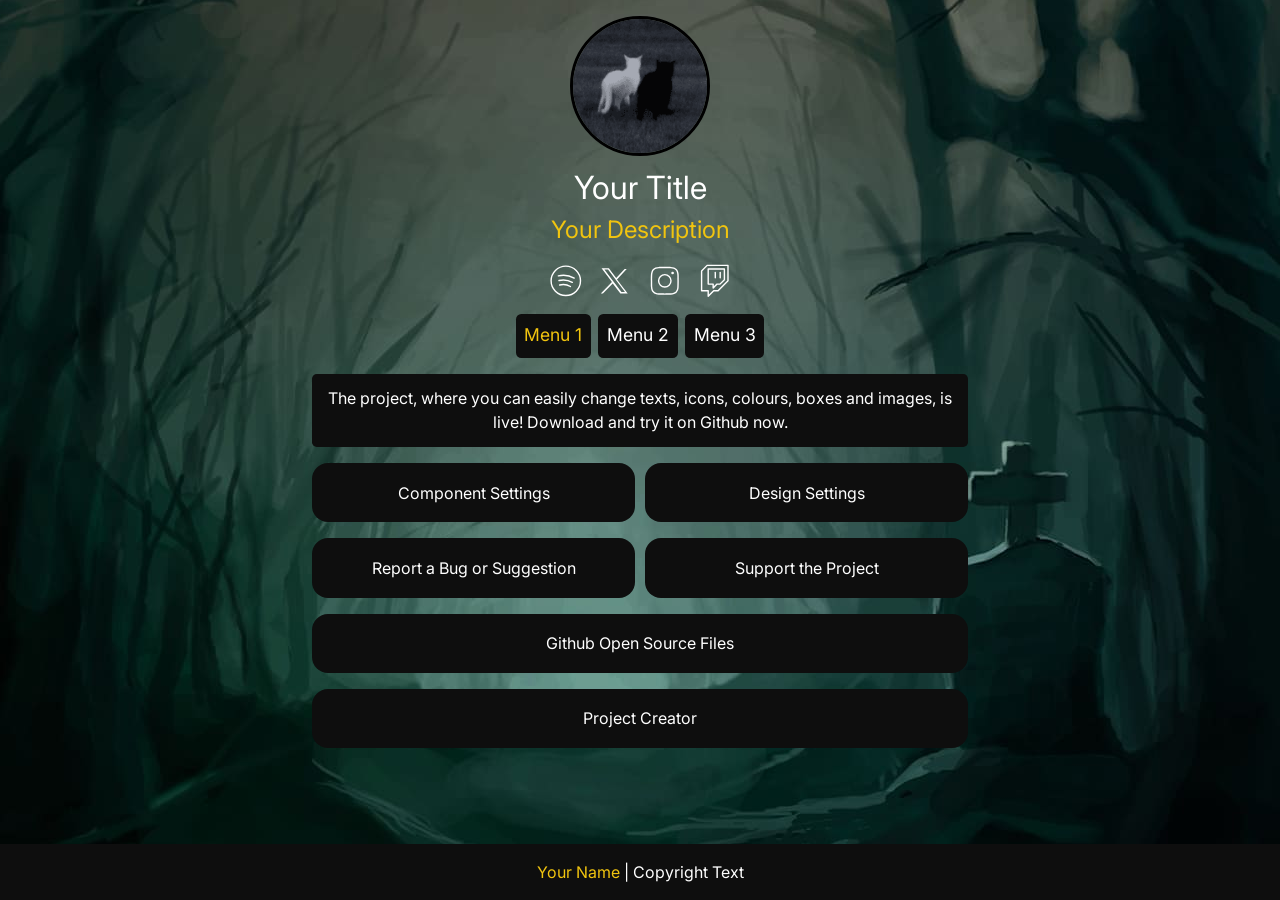
==== index.html @ af3e5976 "Initial commit" ====
<!--
-----------------
https://github.com/ardacarofficial/links-website is open source project.
-----------------
-->

<!DOCTYPE html>
<html lang="en">
  <head>
    <meta charset="UTF-8">
    <meta http-equiv="X-UA-Compatible" content="IE=edge">
    <meta name="viewport" content="width=device-width, initial-scale=1.0">
    <title>Your Description - Your Title</title>
    <meta name="description" content="Your Description">
    <link rel="stylesheet" href="https://fonts.googleapis.com/css2?family=Inter:wght@400&amp;display=swap">
    <link rel="stylesheet" href="css/reset.css">
    <link rel="stylesheet" href="css/style.css">
  </head>
  <body>

    <header>
    <!-- Logo, Title and Description Codes Start -->
      <div class="header_img flex_column_center">
        <img src="img/logo.png" alt="Logo" />
      </div>
      <div class="header_text flex_column_center">
        <h1 class="header_h_item">Your Title</h1>
        <h2 class="header_h_item">Your Description</h2>
      </div>
    <!-- Logo, Title and Description Codes End -->  

    <!-- Social Media Icons Codes Start -->
      <div class="header_svg_list flex_row_center">
        <!-- Icon 1 Codes -->
        <div class="header_svg_item">
          <a href="#link" target="_blank" rel="nofollow">
            <svg enable-background="new 0 0 24 24" viewBox="0 0 24 24" >
              <path d="M18,10.561a.494.494,0,0,1-.245-.065,15.2,15.2,0,0,0-10.95-1.55.5.5,0,0,1-.232-.973A16.2,16.2,0,0,1,18.25,9.626a.5.5,0,0,1-.247.935Z"></path><path d="M16.646,13.632a.5.5,0,0,1-.249-.066,12.459,12.459,0,0,0-9.121-1.292.5.5,0,1,1-.237-.971A13.458,13.458,0,0,1,16.9,12.7a.5.5,0,0,1-.25.933Z"></path><path d="M15.312,16.583a.5.5,0,0,1-.251-.068,9.777,9.777,0,0,0-7.295-1.033.5.5,0,0,1-.245-.97,10.768,10.768,0,0,1,8.043,1.139.5.5,0,0,1-.252.932Z"></path><path d="M12,23A11,11,0,1,1,23,12,11.013,11.013,0,0,1,12,23ZM12,2A10,10,0,1,0,22,12,10.011,10.011,0,0,0,12,2Z"></path>
            </svg>
          </a>
        </div>
        <!-- Icon 2 Codes -->
        <div class="header_svg_item">
          <a href="#link" target="_blank" rel="nofollow">
            <svg enable-background="new 0 0 24 24" viewBox="0 0 24 24">
              <path d="m2.538 3 7.425 9.928L2 21h1.5l7.033-7.067L16 21h5.232l-7.662-9.995 6.955-7.514h-1.5L13 10 7.77 3H2.538Zm1.994 1h2.645l12.087 16h-2.525L4.532 4Z"></path>
            </svg>
          </a>
        </div>
        <!-- Icon 3 Codes -->
        <div class="header_svg_item">
          <a href="#link" target="_blank" rel="nofollow">
            <svg enable-background="new 0 0 24 24" viewBox="0 0 24 24">
              <path d="M21.938,7.71a7.329,7.329,0,0,0-.456-2.394,4.615,4.615,0,0,0-1.1-1.694,4.61,4.61,0,0,0-1.7-1.1,7.318,7.318,0,0,0-2.393-.456C15.185,2.012,14.817,2,12,2s-3.185.012-4.29.062a7.329,7.329,0,0,0-2.394.456,4.615,4.615,0,0,0-1.694,1.1,4.61,4.61,0,0,0-1.1,1.7A7.318,7.318,0,0,0,2.062,7.71C2.012,8.814,2,9.182,2,12s.012,3.186.062,4.29a7.329,7.329,0,0,0,.456,2.394,4.615,4.615,0,0,0,1.1,1.694,4.61,4.61,0,0,0,1.7,1.1,7.318,7.318,0,0,0,2.393.456c1.1.05,1.472.062,4.29.062s3.186-.012,4.29-.062a7.329,7.329,0,0,0,2.394-.456,4.9,4.9,0,0,0,2.8-2.8,7.318,7.318,0,0,0,.456-2.393c.05-1.1.062-1.472.062-4.29S21.988,8.814,21.938,7.71Zm-1,8.534a6.351,6.351,0,0,1-.388,2.077,3.9,3.9,0,0,1-2.228,2.229,6.363,6.363,0,0,1-2.078.388C15.159,20.988,14.8,21,12,21s-3.159-.012-4.244-.062a6.351,6.351,0,0,1-2.077-.388,3.627,3.627,0,0,1-1.35-.879,3.631,3.631,0,0,1-.879-1.349,6.363,6.363,0,0,1-.388-2.078C3.012,15.159,3,14.8,3,12s.012-3.159.062-4.244A6.351,6.351,0,0,1,3.45,5.679a3.627,3.627,0,0,1,.879-1.35A3.631,3.631,0,0,1,5.678,3.45a6.363,6.363,0,0,1,2.078-.388C8.842,3.012,9.205,3,12,3s3.158.012,4.244.062a6.351,6.351,0,0,1,2.077.388,3.627,3.627,0,0,1,1.35.879,3.631,3.631,0,0,1,.879,1.349,6.363,6.363,0,0,1,.388,2.078C20.988,8.841,21,9.2,21,12S20.988,15.159,20.938,16.244Z"></path>
              <path d="M17.581,5.467a.953.953,0,1,0,.952.952A.954.954,0,0,0,17.581,5.467Z"></path>
              <path d="M12,7.073A4.927,4.927,0,1,0,16.927,12,4.932,4.932,0,0,0,12,7.073Zm0,8.854A3.927,3.927,0,1,1,15.927,12,3.932,3.932,0,0,1,12,15.927Z"></path>
            </svg>
          </a>
        </div>
        <!-- Icon 4 Codes -->
        <div class="header_svg_item">
          <a href="#link" target="_blank" rel="nofollow">
            <svg enable-background="new 0 0 24 24" viewBox="0 0 24 24">
              <path d="M7.285,23.5a.493.493,0,0,1-.191-.038A.5.5,0,0,1,6.785,23V19.571H2.572a.5.5,0,0,1-.5-.5V4.929a.5.5,0,0,1,.146-.354L6.147.646A.5.5,0,0,1,6.5.5H21.429a.5.5,0,0,1,.5.5V12a.5.5,0,0,1-.147.354L14.71,19.425a.5.5,0,0,1-.353.146H11.421L7.639,23.354A.5.5,0,0,1,7.285,23.5ZM3.072,18.571H7.285a.5.5,0,0,1,.5.5v2.722l3.076-3.075a.5.5,0,0,1,.353-.147H14.15l6.779-6.778V1.5H6.707L3.072,5.136Z"></path><path d="M10.822,17.607a.494.494,0,0,1-.192-.038.5.5,0,0,1-.308-.462v-2.25H7.285a.5.5,0,0,1-.5-.5V3.571a.5.5,0,0,1,.5-.5H18.857a.5.5,0,0,1,.5.5v7.643a.5.5,0,0,1-.147.354L16.068,14.71a.5.5,0,0,1-.354.147H13.779l-2.6,2.6A.5.5,0,0,1,10.822,17.607Zm-3.037-3.75h3.037a.5.5,0,0,1,.5.5V15.9l1.9-1.9a.5.5,0,0,1,.354-.146h1.935l2.85-2.85V4.071H7.785Z"></path>
              <path d="M15.857,10.386a.5.5,0,0,1-.5-.5V6.072a.5.5,0,1,1,1,0V9.886A.5.5,0,0,1,15.857,10.386Z"></path>
              <path d="M12.357,10.386a.5.5,0,0,1-.5-.5V6.072a.5.5,0,1,1,1,0V9.886A.5.5,0,0,1,12.357,10.386Z"></path>
            </svg>
          </a>
        </div>
      </div>
    <!-- Social Media Icons Codes End -->

    <!-- Menu Codes Start -->
      <nav>
        <ul class="header_nav_menu_list flex_no_wrap_row_center">
          <li data-target="#main_section_container_1" id="header_nav_menu_item_1" class="header_nav_menu_item" href="">Menu 1</li>
          <li data-target="#main_section_container_2" id="header_nav_menu_item_2" class="header_nav_menu_item" href="">Menu 2</li>
          <li data-target="#main_section_container_3" id="header_nav_menu_item_3" class="header_nav_menu_item" href="">Menu 3</li>
        </ul>
      </nav>
    <!-- Menu Codes End -->

    </header>
    <main>
      <!-- Menu Container 1 Codes Start -->
      <section id="main_section_container_1" class="flex_column_center">
        <!-- Menu Text Item -->
        <div class="main_text_item">
          <p>The project, where you can easily change texts, icons, colours, boxes and images, is live! Download and try it on Github now.</p>
        </div>
        <!-- Menu Small Item -->
        <div class="main_small_button_list">
          <a class="main_small_a_item" href="https://github.com/ardacarofficial/links-website/wiki/Component-Settings" target="_blank" rel="nofollow">
            <button class="main_small_button_item">Component Settings</button>
          </a>
          <a class="main_small_a_item" href="https://github.com/ardacarofficial/links-website/wiki/Design-Settings" target="_blank" rel="nofollow">
            <button class="main_small_button_item">Design Settings</button>
          </a>
        </div>
        <!-- Menu Small Item -->
        <div class="main_small_button_list">
          <a class="main_small_a_item" href="https://github.com/ardacarofficial/links-website/discussions" target="_blank" rel="nofollow">
            <button class="main_small_button_item">Report a Bug or Suggestion</button>
          </a>
          <a class="main_small_a_item" href="https://github.com/ardacarofficial/links-website/pulls" target="_blank" rel="nofollow">
            <button class="main_small_button_item">Support the Project</button>
          </a>
        </div>
        <!-- Menu Item -->
        <a class="main_a_item" href="https://github.com/ardacarofficial/links-website" target="_blank" rel="nofollow">
          <button class="main_button_item">Github Open Source Files</button>
        </a>
        <!-- Menu Item -->
        <a class="main_a_item" href="https://github.com/ardacarofficial" target="_blank" rel="nofollow">
          <button class="main_button_item">Project Creator</button>
        </a>
      </section>
      <!-- Menu Container 1 Codes End -->

      <!-- Menu Container 2 Codes Start -->
      <section id="main_section_container_2" class="flex_column_center">
        <!-- Menu Text Item -->
        <div class="main_text_item">
          <p>Menu 2 text Lorem ipsum dolor sit amet consectetur adipisicing elit. Animi molestiae nesciunt, exercitationem quaerat maxime non!</p>
        </div>
        <!-- Menu Small Item -->
        <div class="main_small_button_list">
          <a class="main_small_a_item" href="#link" target="_blank" rel="nofollow">
            <button class="main_small_button_item">Menu 2 Small Item</button>
          </a>
          <a class="main_small_a_item" href="#link" target="_blank" rel="nofollow">
            <button class="main_small_button_item">Menu 2 Small Item</button>
          </a>
        </div>
        <!-- Menu Small Item -->
        <div class="main_small_button_list">
          <a class="main_small_a_item" href="#link" target="_blank" rel="nofollow">
            <button class="main_small_button_item">Menu 2 Small Item</button>
          </a>
          <a class="main_small_a_item" href="#link" target="_blank" rel="nofollow">
            <button class="main_small_button_item">Menu 2 Small Item</button>
          </a>
        </div>
        <!-- Menu Item -->
        <a class="main_a_item" href="#link" target="_blank" rel="nofollow">
          <button class="main_button_item">Menu 2 Item</button>
        </a>
        <!-- Menu Item -->
        <a class="main_a_item" href="#link" target="_blank" rel="nofollow">
          <button class="main_button_item">Menu 2 Item</button>
        </a>
      </section>
      <!-- Menu Container 2 Codes End -->

      <!-- Menu Container 3 Codes Start -->
      <section id="main_section_container_3" class="flex_column_center">
        <!-- Menu Text Item -->
        <div class="main_text_item">
          <p>Menu 3 text Lorem ipsum dolor sit amet consectetur adipisicing elit. Animi molestiae nesciunt, exercitationem quaerat maxime non!</p>
        </div>
        <!-- Menu Small Item -->
        <div class="main_small_button_list">
          <a class="main_small_a_item" href="#link" target="_blank" rel="nofollow">
            <button class="main_small_button_item">Menu 3 Small Item</button>
          </a>
          <a class="main_small_a_item" href="#link" target="_blank" rel="nofollow">
            <button class="main_small_button_item">Menu 3 Small Item</button>
          </a>
        </div>
        <!-- Menu Small Item -->
        <div class="main_small_button_list">
          <a class="main_small_a_item" href="#link" target="_blank" rel="nofollow">
            <button class="main_small_button_item">Menu 3 Small Item</button>
          </a>
          <a class="main_small_a_item" href="#link" target="_blank" rel="nofollow">
            <button class="main_small_button_item">Menu 3 Small Item</button>
          </a>
        </div>
        <!-- Menu Item -->
        <a class="main_a_item" href="#link" target="_blank" rel="nofollow">
          <button class="main_button_item">Menu 3 Item</button>
        </a>
        <!-- Menu Item -->
        <a class="main_a_item" href="#link" target="_blank" rel="nofollow">
          <button class="main_button_item">Menu 3 Item</button>
        </a>
      </section>
      <!-- Menu Container 3 Codes End -->
    </main>
    <footer>
      <!-- Footer Codes Start -->
      <div class="footer_div_item flex_row_center">
        <a class="footer_a_item" href="#link">Your Name</a>&nbsp;| Copyright Text
      </div>
    </footer>
      <!-- Footer Codes End -->
    <script src="js/main.js"></script>
  </body>
</html>
---- css/style.css ----
/* From the :root element you can easily change the colors of the design, its size and so on. */
:root {

  /* You can change the font family in the whole design here. (You need to add the font family to the codes.) */
  --font_family: 'Inter', sans-serif;

  /* You can change the font size here, is proportional to all texts. */
  --font_size: 16px;

  /* You can change the background color by typing the color code. (If you do not enter a background-image image, the background-color will be active.) */
  --background_color: #000;
  --background_image: url("../img/wallpaper.jpg");

  /* You can change the frame thickness and color of the picture by typing the number of pixels and the color code. */
  --image_border_color: #000;
  --image_border_px: 3px;

  /* You can change the width and size of the picture by typing the number of pixels. */
  --image_width: 140px;
  --image_height: 140px;

  /* You can change the colors of the title and description section by typing the color codes. */
  --title_color: #fff;
  --description_color: #f1c40f;

  /* You can change the colors of social media icons by changing the color code. */
  --svg_color: #fff;

  /* You can change the background, text color and active color of the menu by changing the color codes. */
  --menu_background_color: #0e0e0e;
  --menu_text_color: #fff;
  --menu_active_text_color: #f1c40f;

  /* You can change the button's background, text color and active color by changing the color codes. */
  --button_background_color: #0e0e0e;
  --button_text_color: #fff;
  --button_text_hover_color: #f1c40f;

  /* You can change the background, text color and active color of the text field by changing the color codes. */
  --textarea_background_color: #0e0e0e;
  --textarea_text_color: #fff;
  --textarea_link_text_color: #f1c40f;

  /* You can change the background, text color and active color of the footer area by changing the color codes. */
  --footer_background_color: #0e0e0e;
  --footer_text_color: #fff;
  --footer_link_text_color: #f1c40f;
}

/* Basic Codes */

body {
  font: var(--font_size) var(--font_family);
  font-weight: 400;
  line-height: 1.5;
  background: var(--background_color) var(--background_image) no-repeat center;
  min-height: 100vh;
  display: flex;
  flex-direction: column;
  flex-wrap: wrap;
}

.flex_column_center {
  display: flex;
  flex-direction: column;
  flex-wrap: wrap;
  justify-content: center;
  align-items: center;
}

.flex_row_center {
  display: flex;
  flex-direction: row;
  flex-wrap: wrap;
  justify-content: center;
  align-items: center;
}

.flex_no_wrap_row_center {
  display: flex;
  flex-direction: row;
  flex-wrap: nowrap;
  justify-content: center;
  align-items: center;
}

/* Logo, Title and Description Codes */

.header_img {
  padding-top: 1em;
}

.header_img img {
  height: var(--image_height);
  width: var(--image_width);
  border: var(--image_border_px) solid var(--image_border_color);
  border-radius: 50%;
  margin-bottom: 0.5em;
}

.header_text h1 {
  color: var(--title_color);
  font-size: 2em;
}

.header_text h2 {
  color: var(--description_color);
  font-size: 1.5em;
}

/* Social Media Icons Codes */

.header_svg_list {
  padding-top: 1em;
}

.header_svg_item {
  width: 2.1em;
  height: 2.1em;
  cursor: pointer;
}

.header_svg_item:hover {
  transform: scale(1.10);
  transition: 0.10s ease;
}

.header_svg_item + .header_svg_item {
  margin-left: 1em;
}

.header_svg_item svg {
  fill: var(--svg_color);
}

/* Menu Codes */

#header_nav_menu_item_1 {
  color: var(--menu_active_text_color);
}

#header_nav_menu_item_2,
#header_nav_menu_item_3 {
  color: var(--menu_text_color);
}


.header_nav_menu_list {
  padding-top: 1em;
  margin-left: 1em;
  margin-right: 1em;
}

.header_nav_menu_item {
  color: var(--menu_text_color);
  background-color: var(--menu_background_color);
  text-align: center;
  list-style-type: none;
  cursor: pointer;
  padding: 0.5em;
  border-radius: 0.3em;
  cursor: pointer;
  transition: 0.10s ease;
  font-size: 1.1em;
}

.header_nav_menu_item + .header_nav_menu_item {
  margin-left: 0.4em;
}

/* Menu Container Codes */

main {
  margin-bottom: auto;
}

#main_section_container_2, #main_section_container_3 {
 display: none;
}

.main_a_item {
  margin-top: 1em;
  text-decoration: none;
}

.main_text_item {
  display: flex;
  align-items: center;
  justify-content: center;
  color: var(--button_text_color);
  background-color: var(--button_background_color);
  width: 41em;
  margin-top: 1em;
  padding: 0.8em;
  border-radius: 0.3em;
  min-height: 3.7em;
  text-align: center;
}

.main_button_item {
  color: var(--button_text_color);
  background-color: var(--button_background_color);
  width: 41em;
  border-radius: 1em;
  min-height: 3.7em;
  text-align: center;
  cursor: pointer;
}

.main_small_button_list {
  display: flex;
  flex-direction: row;
}

.main_small_a_item {
  margin-top: 1em;
  text-decoration: none;
}

.main_small_a_item + .main_small_a_item {
  margin-left: 10px;
}

.main_small_button_item:hover,
.main_button_item:hover {
  color: var(--button_text_hover_color);
  transform: scale(1.02);
  transition: 0.10s ease;
}

.main_small_button_item {
  color: var(--button_text_color);
  background-color: var(--button_background_color);
  width: calc(41em / 2 - 5px);
  border-radius: 1em;
  min-height: 3.7em;
  text-align: center;
  cursor: pointer;
}

/* Footer Codes */

.footer_div_item {
  color: var(--footer_text_color);
  background: var(--footer_background_color);
  padding: 1em;
  margin-top: 1.5em;
}

.footer_a_item {
  color: var(--footer_link_text_color);
  text-decoration: none;
}

/* Responsive Codes */

@media (max-width: 768px) { 
  .main_text_item {
    width: 92vw;
  }

  .main_small_button_item {
    width: calc(92vw / 2 - 5px);;
  }

  .main_button_item {
    width: 92vw;
  }
  
  .header_h_item {
    width: 92vw;
    text-align: center;
  }
  
}
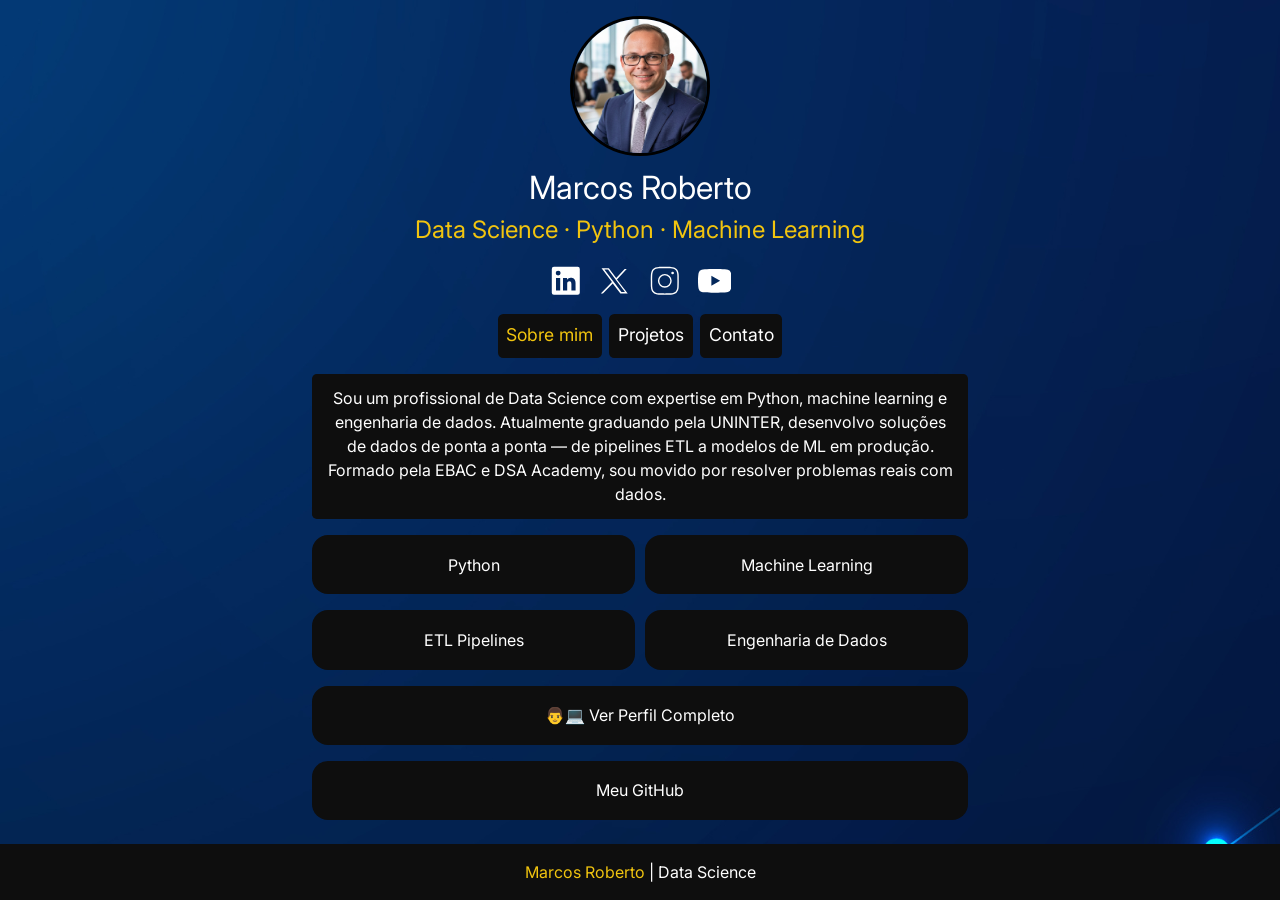
==== commit eea5da8b: "atualizar pagina" ====
--- a/index.html
+++ b/index.html
@@ -4,115 +4,193 @@
 -----------------
 -->
 
-<!DOCTYPE html>
+<!doctype html>
 <html lang="en">
   <head>
-    <meta charset="UTF-8">
-    <meta http-equiv="X-UA-Compatible" content="IE=edge">
-    <meta name="viewport" content="width=device-width, initial-scale=1.0">
-    <title>Your Description - Your Title</title>
-    <meta name="description" content="Your Description">
-    <link rel="stylesheet" href="https://fonts.googleapis.com/css2?family=Inter:wght@400&amp;display=swap">
-    <link rel="stylesheet" href="css/reset.css">
-    <link rel="stylesheet" href="css/style.css">
+    <meta charset="UTF-8" />
+    <meta http-equiv="X-UA-Compatible" content="IE=edge" />
+    <meta name="viewport" content="width=device-width, initial-scale=1.0" />
+    <title>Data Science | Marcos Roberto</title>
+    <meta
+      name="description"
+      content="Marcos Roberto - Data Science | Python | Machine Learning"
+    />
+    <link
+      rel="stylesheet"
+      href="https://fonts.googleapis.com/css2?family=Inter:wght@400&amp;display=swap"
+    />
+    <link rel="stylesheet" href="css/reset.css" />
+    <link rel="stylesheet" href="css/style.css" />
   </head>
   <body>
-
     <header>
-    <!-- Logo, Title and Description Codes Start -->
+      <!-- Logo, Title and Description Codes Start -->
       <div class="header_img flex_column_center">
         <img src="img/logo.png" alt="Logo" />
       </div>
       <div class="header_text flex_column_center">
-        <h1 class="header_h_item">Your Title</h1>
-        <h2 class="header_h_item">Your Description</h2>
+        <h1 class="header_h_item">Marcos Roberto</h1>
+        <h2 class="header_h_item">Data Science · Python · Machine Learning</h2>
       </div>
-    <!-- Logo, Title and Description Codes End -->  
-
-    <!-- Social Media Icons Codes Start -->
+      <!-- Logo, Title and Description Codes End -->
+
+      <!-- Social Media Icons Codes Start -->
       <div class="header_svg_list flex_row_center">
-        <!-- Icon 1 Codes -->
+        <!-- Icon 1 LinkedIn -->
         <div class="header_svg_item">
-          <a href="#link" target="_blank" rel="nofollow">
-            <svg enable-background="new 0 0 24 24" viewBox="0 0 24 24" >
-              <path d="M18,10.561a.494.494,0,0,1-.245-.065,15.2,15.2,0,0,0-10.95-1.55.5.5,0,0,1-.232-.973A16.2,16.2,0,0,1,18.25,9.626a.5.5,0,0,1-.247.935Z"></path><path d="M16.646,13.632a.5.5,0,0,1-.249-.066,12.459,12.459,0,0,0-9.121-1.292.5.5,0,1,1-.237-.971A13.458,13.458,0,0,1,16.9,12.7a.5.5,0,0,1-.25.933Z"></path><path d="M15.312,16.583a.5.5,0,0,1-.251-.068,9.777,9.777,0,0,0-7.295-1.033.5.5,0,0,1-.245-.97,10.768,10.768,0,0,1,8.043,1.139.5.5,0,0,1-.252.932Z"></path><path d="M12,23A11,11,0,1,1,23,12,11.013,11.013,0,0,1,12,23ZM12,2A10,10,0,1,0,22,12,10.011,10.011,0,0,0,12,2Z"></path>
+          <a
+            href="https://www.linkedin.com/public-profile/settings/?trk=d_flagship3_profile_self_view_public_profile&lipi=urn%3Ali%3Apage%3Ad_flagship3_profile_view_base%3BfjYPPPEbTY29IEgQ6bdrKA%3D%3D"
+            target="_blank"
+            rel="nofollow"
+          >
+            <svg enable-background="new 0 0 24 24" viewBox="0 0 24 24">
+              <path
+                d="M20.5 2h-17A1.5 1.5 0 002 3.5v17A1.5 1.5 0 003.5 22h17a1.5 1.5 0 001.5-1.5v-17A1.5 1.5 0 0020.5 2zM8 19H5v-9h3zM6.5 8.25A1.75 1.75 0 118.3 6.5a1.78 1.78 0 01-1.8 1.75zM19 19h-3v-4.74c0-1.42-.6-1.93-1.38-1.93A1.74 1.74 0 0013 14.19a.66.66 0 000 .14V19h-3v-9h2.9v1.3a3.11 3.11 0 012.7-1.4c1.55 0 3.36.86 3.36 3.66z"
+              />
             </svg>
           </a>
         </div>
-        <!-- Icon 2 Codes -->
+        <!-- Icon 2 Twitter -->
         <div class="header_svg_item">
-          <a href="#link" target="_blank" rel="nofollow">
+          <a href="https://x.com/oberto_marcos" target="_blank" rel="nofollow">
             <svg enable-background="new 0 0 24 24" viewBox="0 0 24 24">
-              <path d="m2.538 3 7.425 9.928L2 21h1.5l7.033-7.067L16 21h5.232l-7.662-9.995 6.955-7.514h-1.5L13 10 7.77 3H2.538Zm1.994 1h2.645l12.087 16h-2.525L4.532 4Z"></path>
+              <path
+                d="m2.538 3 7.425 9.928L2 21h1.5l7.033-7.067L16 21h5.232l-7.662-9.995 6.955-7.514h-1.5L13 10 7.77 3H2.538Zm1.994 1h2.645l12.087 16h-2.525L4.532 4Z"
+              ></path>
             </svg>
           </a>
         </div>
-        <!-- Icon 3 Codes -->
+        <!-- Icon 3 Instagram -->
         <div class="header_svg_item">
-          <a href="#link" target="_blank" rel="nofollow">
+          <a
+            href="https://www.instagram.com/marcosdatawizard/"
+            target="_blank"
+            rel="nofollow"
+          >
             <svg enable-background="new 0 0 24 24" viewBox="0 0 24 24">
-              <path d="M21.938,7.71a7.329,7.329,0,0,0-.456-2.394,4.615,4.615,0,0,0-1.1-1.694,4.61,4.61,0,0,0-1.7-1.1,7.318,7.318,0,0,0-2.393-.456C15.185,2.012,14.817,2,12,2s-3.185.012-4.29.062a7.329,7.329,0,0,0-2.394.456,4.615,4.615,0,0,0-1.694,1.1,4.61,4.61,0,0,0-1.1,1.7A7.318,7.318,0,0,0,2.062,7.71C2.012,8.814,2,9.182,2,12s.012,3.186.062,4.29a7.329,7.329,0,0,0,.456,2.394,4.615,4.615,0,0,0,1.1,1.694,4.61,4.61,0,0,0,1.7,1.1,7.318,7.318,0,0,0,2.393.456c1.1.05,1.472.062,4.29.062s3.186-.012,4.29-.062a7.329,7.329,0,0,0,2.394-.456,4.9,4.9,0,0,0,2.8-2.8,7.318,7.318,0,0,0,.456-2.393c.05-1.1.062-1.472.062-4.29S21.988,8.814,21.938,7.71Zm-1,8.534a6.351,6.351,0,0,1-.388,2.077,3.9,3.9,0,0,1-2.228,2.229,6.363,6.363,0,0,1-2.078.388C15.159,20.988,14.8,21,12,21s-3.159-.012-4.244-.062a6.351,6.351,0,0,1-2.077-.388,3.627,3.627,0,0,1-1.35-.879,3.631,3.631,0,0,1-.879-1.349,6.363,6.363,0,0,1-.388-2.078C3.012,15.159,3,14.8,3,12s.012-3.159.062-4.244A6.351,6.351,0,0,1,3.45,5.679a3.627,3.627,0,0,1,.879-1.35A3.631,3.631,0,0,1,5.678,3.45a6.363,6.363,0,0,1,2.078-.388C8.842,3.012,9.205,3,12,3s3.158.012,4.244.062a6.351,6.351,0,0,1,2.077.388,3.627,3.627,0,0,1,1.35.879,3.631,3.631,0,0,1,.879,1.349,6.363,6.363,0,0,1,.388,2.078C20.988,8.841,21,9.2,21,12S20.988,15.159,20.938,16.244Z"></path>
-              <path d="M17.581,5.467a.953.953,0,1,0,.952.952A.954.954,0,0,0,17.581,5.467Z"></path>
-              <path d="M12,7.073A4.927,4.927,0,1,0,16.927,12,4.932,4.932,0,0,0,12,7.073Zm0,8.854A3.927,3.927,0,1,1,15.927,12,3.932,3.932,0,0,1,12,15.927Z"></path>
+              <path
+                d="M21.938,7.71a7.329,7.329,0,0,0-.456-2.394,4.615,4.615,0,0,0-1.1-1.694,4.61,4.61,0,0,0-1.7-1.1,7.318,7.318,0,0,0-2.393-.456C15.185,2.012,14.817,2,12,2s-3.185.012-4.29.062a7.329,7.329,0,0,0-2.394.456,4.615,4.615,0,0,0-1.694,1.1,4.61,4.61,0,0,0-1.1,1.7A7.318,7.318,0,0,0,2.062,7.71C2.012,8.814,2,9.182,2,12s.012,3.186.062,4.29a7.329,7.329,0,0,0,.456,2.394,4.615,4.615,0,0,0,1.1,1.694,4.61,4.61,0,0,0,1.7,1.1,7.318,7.318,0,0,0,2.393.456c1.1.05,1.472.062,4.29.062s3.186-.012,4.29-.062a7.329,7.329,0,0,0,2.394-.456,4.9,4.9,0,0,0,2.8-2.8,7.318,7.318,0,0,0,.456-2.393c.05-1.1.062-1.472.062-4.29S21.988,8.814,21.938,7.71Zm-1,8.534a6.351,6.351,0,0,1-.388,2.077,3.9,3.9,0,0,1-2.228,2.229,6.363,6.363,0,0,1-2.078.388C15.159,20.988,14.8,21,12,21s-3.159-.012-4.244-.062a6.351,6.351,0,0,1-2.077-.388,3.627,3.627,0,0,1-1.35-.879,3.631,3.631,0,0,1-.879-1.349,6.363,6.363,0,0,1-.388-2.078C3.012,15.159,3,14.8,3,12s.012-3.159.062-4.244A6.351,6.351,0,0,1,3.45,5.679a3.627,3.627,0,0,1,.879-1.35A3.631,3.631,0,0,1,5.678,3.45a6.363,6.363,0,0,1,2.078-.388C8.842,3.012,9.205,3,12,3s3.158.012,4.244.062a6.351,6.351,0,0,1,2.077.388,3.627,3.627,0,0,1,1.35.879,3.631,3.631,0,0,1,.879,1.349,6.363,6.363,0,0,1,.388,2.078C20.988,8.841,21,9.2,21,12S20.988,15.159,20.938,16.244Z"
+              ></path>
+              <path
+                d="M17.581,5.467a.953.953,0,1,0,.952.952A.954.954,0,0,0,17.581,5.467Z"
+              ></path>
+              <path
+                d="M12,7.073A4.927,4.927,0,1,0,16.927,12,4.932,4.932,0,0,0,12,7.073Zm0,8.854A3.927,3.927,0,1,1,15.927,12,3.932,3.932,0,0,1,12,15.927Z"
+              ></path>
             </svg>
           </a>
         </div>
-        <!-- Icon 4 Codes -->
+        <!-- Icon 4 YouTube -->
         <div class="header_svg_item">
-          <a href="#link" target="_blank" rel="nofollow">
+          <a
+            href="https://www.youtube.com/@marcosrobertosoaresolivieira"
+            target="_blank"
+            rel="nofollow"
+          >
             <svg enable-background="new 0 0 24 24" viewBox="0 0 24 24">
-              <path d="M7.285,23.5a.493.493,0,0,1-.191-.038A.5.5,0,0,1,6.785,23V19.571H2.572a.5.5,0,0,1-.5-.5V4.929a.5.5,0,0,1,.146-.354L6.147.646A.5.5,0,0,1,6.5.5H21.429a.5.5,0,0,1,.5.5V12a.5.5,0,0,1-.147.354L14.71,19.425a.5.5,0,0,1-.353.146H11.421L7.639,23.354A.5.5,0,0,1,7.285,23.5ZM3.072,18.571H7.285a.5.5,0,0,1,.5.5v2.722l3.076-3.075a.5.5,0,0,1,.353-.147H14.15l6.779-6.778V1.5H6.707L3.072,5.136Z"></path><path d="M10.822,17.607a.494.494,0,0,1-.192-.038.5.5,0,0,1-.308-.462v-2.25H7.285a.5.5,0,0,1-.5-.5V3.571a.5.5,0,0,1,.5-.5H18.857a.5.5,0,0,1,.5.5v7.643a.5.5,0,0,1-.147.354L16.068,14.71a.5.5,0,0,1-.354.147H13.779l-2.6,2.6A.5.5,0,0,1,10.822,17.607Zm-3.037-3.75h3.037a.5.5,0,0,1,.5.5V15.9l1.9-1.9a.5.5,0,0,1,.354-.146h1.935l2.85-2.85V4.071H7.785Z"></path>
-              <path d="M15.857,10.386a.5.5,0,0,1-.5-.5V6.072a.5.5,0,1,1,1,0V9.886A.5.5,0,0,1,15.857,10.386Z"></path>
-              <path d="M12.357,10.386a.5.5,0,0,1-.5-.5V6.072a.5.5,0,1,1,1,0V9.886A.5.5,0,0,1,12.357,10.386Z"></path>
+              <path
+                d="M23.498 6.186a3.016 3.016 0 0 0-2.122-2.136C19.505 3.545 12 3.545 12 3.545s-7.505 0-9.377.505A3.017 3.017 0 0 0 .502 6.186C0 8.07 0 12 0 12s0 3.93.502 5.814a3.016 3.016 0 0 0 2.122 2.136c1.871.505 9.376.505 9.376.505s7.505 0 9.377-.505a3.015 3.015 0 0 0 2.122-2.136C24 15.93 24 12 24 12s0-3.93-.502-5.814zM9.545 15.568V8.432L15.818 12l-6.273 3.568z"
+              />
             </svg>
           </a>
         </div>
       </div>
-    <!-- Social Media Icons Codes End -->
-
-    <!-- Menu Codes Start -->
+      <!-- Social Media Icons Codes End -->
+
+      <!-- Menu Codes Start -->
       <nav>
         <ul class="header_nav_menu_list flex_no_wrap_row_center">
-          <li data-target="#main_section_container_1" id="header_nav_menu_item_1" class="header_nav_menu_item" href="">Menu 1</li>
-          <li data-target="#main_section_container_2" id="header_nav_menu_item_2" class="header_nav_menu_item" href="">Menu 2</li>
-          <li data-target="#main_section_container_3" id="header_nav_menu_item_3" class="header_nav_menu_item" href="">Menu 3</li>
+          <li
+            data-target="#main_section_container_1"
+            id="header_nav_menu_item_1"
+            class="header_nav_menu_item"
+            href=""
+          >
+            Sobre mim
+          </li>
+          <li
+            data-target="#main_section_container_2"
+            id="header_nav_menu_item_2"
+            class="header_nav_menu_item"
+            href=""
+          >
+            Projetos
+          </li>
+          <li
+            data-target="#main_section_container_3"
+            id="header_nav_menu_item_3"
+            class="header_nav_menu_item"
+            href=""
+          >
+            Contato
+          </li>
         </ul>
       </nav>
-    <!-- Menu Codes End -->
-
+      <!-- Menu Codes End -->
     </header>
     <main>
       <!-- Menu Container 1 Codes Start -->
       <section id="main_section_container_1" class="flex_column_center">
         <!-- Menu Text Item -->
         <div class="main_text_item">
-          <p>The project, where you can easily change texts, icons, colours, boxes and images, is live! Download and try it on Github now.</p>
-        </div>
-        <!-- Menu Small Item -->
-        <div class="main_small_button_list">
-          <a class="main_small_a_item" href="https://github.com/ardacarofficial/links-website/wiki/Component-Settings" target="_blank" rel="nofollow">
-            <button class="main_small_button_item">Component Settings</button>
-          </a>
-          <a class="main_small_a_item" href="https://github.com/ardacarofficial/links-website/wiki/Design-Settings" target="_blank" rel="nofollow">
-            <button class="main_small_button_item">Design Settings</button>
-          </a>
-        </div>
-        <!-- Menu Small Item -->
-        <div class="main_small_button_list">
-          <a class="main_small_a_item" href="https://github.com/ardacarofficial/links-website/discussions" target="_blank" rel="nofollow">
-            <button class="main_small_button_item">Report a Bug or Suggestion</button>
-          </a>
-          <a class="main_small_a_item" href="https://github.com/ardacarofficial/links-website/pulls" target="_blank" rel="nofollow">
-            <button class="main_small_button_item">Support the Project</button>
-          </a>
-        </div>
-        <!-- Menu Item -->
-        <a class="main_a_item" href="https://github.com/ardacarofficial/links-website" target="_blank" rel="nofollow">
-          <button class="main_button_item">Github Open Source Files</button>
-        </a>
-        <!-- Menu Item -->
-        <a class="main_a_item" href="https://github.com/ardacarofficial" target="_blank" rel="nofollow">
-          <button class="main_button_item">Project Creator</button>
+          <p>
+            Sou um profissional de Data Science com expertise em Python, machine
+            learning e engenharia de dados. Atualmente graduando pela UNINTER,
+            desenvolvo soluções de dados de ponta a ponta — de pipelines ETL a
+            modelos de ML em produção. Formado pela EBAC e DSA Academy, sou
+            movido por resolver problemas reais com dados.
+          </p>
+        </div>
+        <!-- Menu Small Item -->
+        <div class="main_small_button_list">
+          <a
+            class="main_small_a_item"
+            href="#link"
+            target="_blank"
+            rel="nofollow"
+          >
+            <button class="main_small_button_item">Python</button>
+          </a>
+          <a
+            class="main_small_a_item"
+            href="#link"
+            target="_blank"
+            rel="nofollow"
+          >
+            <button class="main_small_button_item">Machine Learning</button>
+          </a>
+        </div>
+        <!-- Menu Small Item -->
+        <div class="main_small_button_list">
+          <a
+            class="main_small_a_item"
+            href="#link"
+            target="_blank"
+            rel="nofollow"
+          >
+            <button class="main_small_button_item">ETL Pipelines</button>
+          </a>
+          <a
+            class="main_small_a_item"
+            href="#link"
+            target="_blank"
+            rel="nofollow"
+          >
+            <button class="main_small_button_item">Engenharia de Dados</button>
+          </a>
+        </div>
+        <!-- Menu Item -->
+        <a class="main_a_item" href="about.html">
+          <button class="main_button_item">👨💻 Ver Perfil Completo</button>
+        </a>
+        <!-- Menu Item -->
+        <a
+          class="main_a_item"
+          href="https://github.com/DedicatedDevExpert"
+          target="_blank"
+          rel="nofollow"
+        >
+          <button class="main_button_item">Meu GitHub</button>
         </a>
       </section>
       <!-- Menu Container 1 Codes End -->
@@ -121,33 +199,69 @@
       <section id="main_section_container_2" class="flex_column_center">
         <!-- Menu Text Item -->
         <div class="main_text_item">
-          <p>Menu 2 text Lorem ipsum dolor sit amet consectetur adipisicing elit. Animi molestiae nesciunt, exercitationem quaerat maxime non!</p>
-        </div>
-        <!-- Menu Small Item -->
-        <div class="main_small_button_list">
-          <a class="main_small_a_item" href="#link" target="_blank" rel="nofollow">
-            <button class="main_small_button_item">Menu 2 Small Item</button>
-          </a>
-          <a class="main_small_a_item" href="#link" target="_blank" rel="nofollow">
-            <button class="main_small_button_item">Menu 2 Small Item</button>
-          </a>
-        </div>
-        <!-- Menu Small Item -->
-        <div class="main_small_button_list">
-          <a class="main_small_a_item" href="#link" target="_blank" rel="nofollow">
-            <button class="main_small_button_item">Menu 2 Small Item</button>
-          </a>
-          <a class="main_small_a_item" href="#link" target="_blank" rel="nofollow">
-            <button class="main_small_button_item">Menu 2 Small Item</button>
-          </a>
-        </div>
-        <!-- Menu Item -->
-        <a class="main_a_item" href="#link" target="_blank" rel="nofollow">
-          <button class="main_button_item">Menu 2 Item</button>
-        </a>
-        <!-- Menu Item -->
-        <a class="main_a_item" href="#link" target="_blank" rel="nofollow">
-          <button class="main_button_item">Menu 2 Item</button>
+          <p>
+            Projetos desenvolvidos com foco em ciência de dados, machine
+            learning e automação. Explore os repositórios no GitHub e veja
+            soluções reais aplicadas a dados.
+          </p>
+        </div>
+        <!-- Menu Small Item -->
+        <div class="main_small_button_list">
+          <a
+            class="main_small_a_item"
+            href="https://github.com/MarcosRoberto?tab=repositories"
+            target="_blank"
+            rel="nofollow"
+          >
+            <button class="main_small_button_item">Análise de Dados</button>
+          </a>
+          <a
+            class="main_small_a_item"
+            href="https://github.com/MarcosRoberto?tab=repositories"
+            target="_blank"
+            rel="nofollow"
+          >
+            <button class="main_small_button_item">Modelos de ML</button>
+          </a>
+        </div>
+        <!-- Menu Small Item -->
+        <div class="main_small_button_list">
+          <a
+            class="main_small_a_item"
+            href="https://github.com/MarcosRoberto?tab=repositories"
+            target="_blank"
+            rel="nofollow"
+          >
+            <button class="main_small_button_item">Pipelines ETL</button>
+          </a>
+          <a
+            class="main_small_a_item"
+            href="https://github.com/MarcosRoberto?tab=repositories"
+            target="_blank"
+            rel="nofollow"
+          >
+            <button class="main_small_button_item">
+              Visualização de Dados
+            </button>
+          </a>
+        </div>
+        <!-- Menu Item -->
+        <a
+          class="main_a_item"
+          href="https://github.com/CodeWizardProtech"
+          target="_blank"
+          rel="nofollow"
+        >
+          <button class="main_button_item">Ver Todos os Projetos</button>
+        </a>
+        <!-- Menu Item -->
+        <a
+          class="main_a_item"
+          href="https://github.com/CodeWizardProtech"
+          target="_blank"
+          rel="nofollow"
+        >
+          <button class="main_button_item">Perfil no GitHub</button>
         </a>
       </section>
       <!-- Menu Container 2 Codes End -->
@@ -156,33 +270,67 @@
       <section id="main_section_container_3" class="flex_column_center">
         <!-- Menu Text Item -->
         <div class="main_text_item">
-          <p>Menu 3 text Lorem ipsum dolor sit amet consectetur adipisicing elit. Animi molestiae nesciunt, exercitationem quaerat maxime non!</p>
-        </div>
-        <!-- Menu Small Item -->
-        <div class="main_small_button_list">
-          <a class="main_small_a_item" href="#link" target="_blank" rel="nofollow">
-            <button class="main_small_button_item">Menu 3 Small Item</button>
-          </a>
-          <a class="main_small_a_item" href="#link" target="_blank" rel="nofollow">
-            <button class="main_small_button_item">Menu 3 Small Item</button>
-          </a>
-        </div>
-        <!-- Menu Small Item -->
-        <div class="main_small_button_list">
-          <a class="main_small_a_item" href="#link" target="_blank" rel="nofollow">
-            <button class="main_small_button_item">Menu 3 Small Item</button>
-          </a>
-          <a class="main_small_a_item" href="#link" target="_blank" rel="nofollow">
-            <button class="main_small_button_item">Menu 3 Small Item</button>
-          </a>
-        </div>
-        <!-- Menu Item -->
-        <a class="main_a_item" href="#link" target="_blank" rel="nofollow">
-          <button class="main_button_item">Menu 3 Item</button>
-        </a>
-        <!-- Menu Item -->
-        <a class="main_a_item" href="#link" target="_blank" rel="nofollow">
-          <button class="main_button_item">Menu 3 Item</button>
+          <p>
+            Quer colaborar, trocar ideias ou tem uma oportunidade? Fique à
+            vontade para entrar em contato pelas redes abaixo.
+          </p>
+        </div>
+        <!-- Menu Small Item -->
+        <div class="main_small_button_list">
+          <a
+            class="main_small_a_item"
+            href="https://github.com/CodeWizardProtech"
+            target="_blank"
+            rel="nofollow"
+          >
+            <button class="main_small_button_item">GitHub</button>
+          </a>
+          <a
+            class="main_small_a_item"
+            href="https://www.linkedin.com/public-profile/settings/?trk=d_flagship3_profile_self_view_public_profile&lipi=urn%3Ali%3Apage%3Ad_flagship3_profile_view_base%3BlpcZsxxIR6SCW6Dybm3HKQ%3D%3D
+"
+            target="_blank"
+            rel="nofollow"
+          >
+            <button class="main_small_button_item">LinkedIn</button>
+          </a>
+        </div>
+        <!-- Menu Small Item -->
+        <div class="main_small_button_list">
+          <a
+            class="main_small_a_item"
+            href="https://www.instagram.com/marcosdatawizard/"
+            target="_blank"
+            rel="nofollow"
+          >
+            <button class="main_small_button_item">Instagram</button>
+          </a>
+          <a
+            class="main_small_a_item"
+            href="#link"
+            target="_blank"
+            rel="nofollow"
+          >
+            <button class="main_small_button_item">Twitter / X</button>
+          </a>
+        </div>
+        <!-- Menu Item -->
+        <a
+          class="main_a_item"
+          href="mailto:marcosads337@gmail.com?subject=Contato%20via%20Portf%C3%B3lio&body=Ol%C3%A1%20Marcos,%20vi%20seu%20portf%C3%B3lio%20e%20gostaria%20de%20conversar."
+          target="_blank"
+          rel="nofollow"
+        >
+          <button class="main_button_item">Enviar E-mail</button>
+        </a>
+        <!-- Menu Item -->
+        <a
+          class="main_a_item"
+          href="https://wa.me/5564996607188?text=Ol%C3%A1%20Marcos,%20vi%20seu%20portf%C3%B3lio%20e%20gostaria%20de%20conversar."
+          target="_blank"
+          rel="nofollow"
+        >
+          <button class="main_button_item">WhatsApp</button>
         </a>
       </section>
       <!-- Menu Container 3 Codes End -->
@@ -190,10 +338,12 @@
     <footer>
       <!-- Footer Codes Start -->
       <div class="footer_div_item flex_row_center">
-        <a class="footer_a_item" href="#link">Your Name</a>&nbsp;| Copyright Text
+        <a class="footer_a_item" href="https://github.com/CodeWizardProtech"
+          >Marcos Roberto</a
+        >&nbsp;| Data Science
       </div>
     </footer>
-      <!-- Footer Codes End -->
+    <!-- Footer Codes End -->
     <script src="js/main.js"></script>
   </body>
 </html>
--- a/css/style.css
+++ b/css/style.css
@@ -238,6 +238,36 @@
   cursor: pointer;
 }
 
+/* Contact Form */
+
+.main_form_input {
+  font-family: var(--font_family);
+  font-size: var(--font_size);
+  color: var(--button_text_color);
+  background-color: var(--button_background_color);
+  border: 1px solid #333;
+  border-radius: 0.5em;
+  width: 41em;
+  padding: 0.8em;
+  margin-top: 1em;
+  outline: none;
+  resize: none;
+}
+
+.main_form_input:focus {
+  border-color: var(--menu_active_text_color);
+}
+
+.main_form_textarea {
+  min-height: 7em;
+}
+
+@media (max-width: 768px) {
+  .main_form_input {
+    width: 92vw;
+  }
+}
+
 /* Footer Codes */
 
 .footer_div_item {
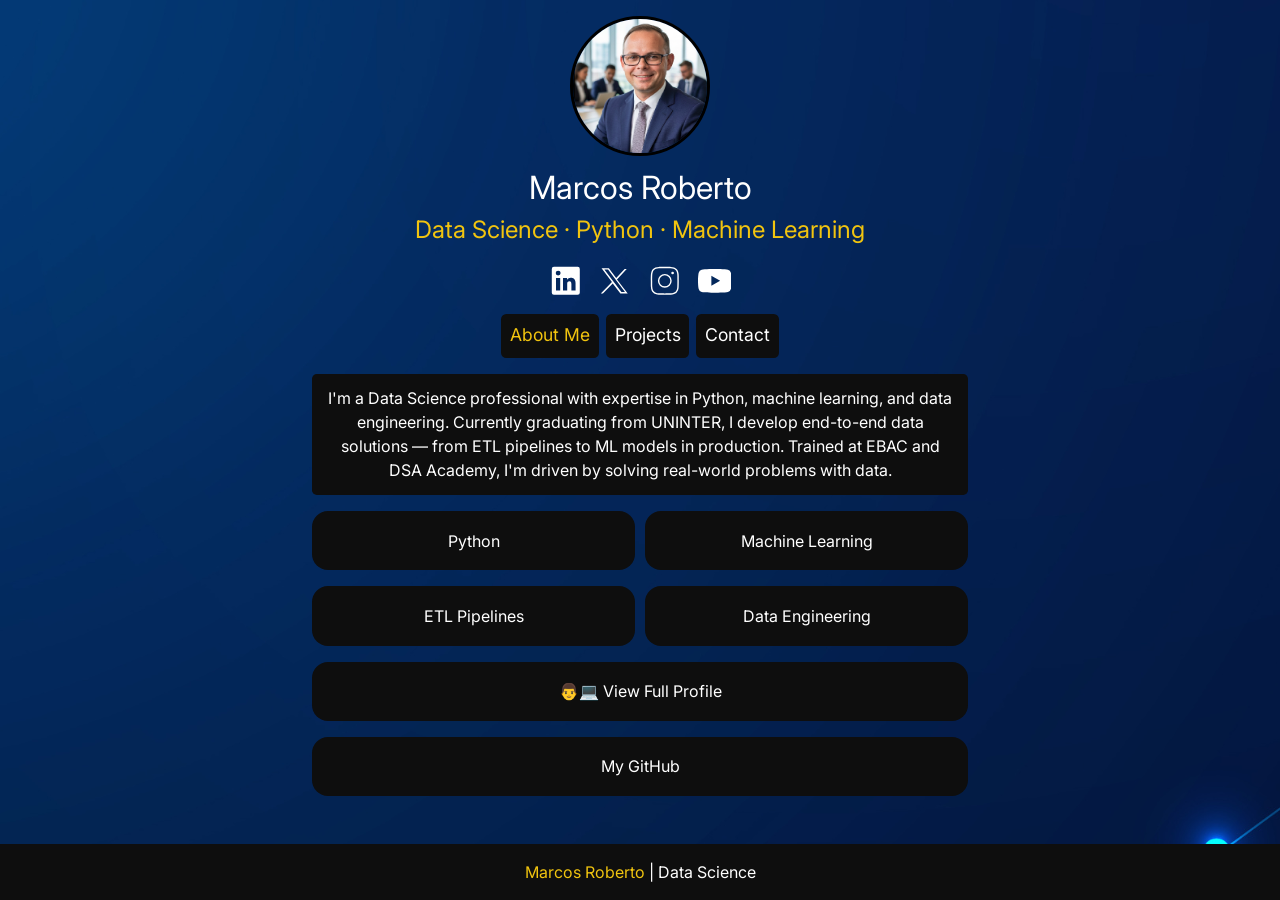
==== commit 19a2560c: "about an index" ====
--- a/index.html
+++ b/index.html
@@ -106,7 +106,7 @@
             class="header_nav_menu_item"
             href=""
           >
-            Sobre mim
+            About Me
           </li>
           <li
             data-target="#main_section_container_2"
@@ -114,7 +114,7 @@
             class="header_nav_menu_item"
             href=""
           >
-            Projetos
+            Projects
           </li>
           <li
             data-target="#main_section_container_3"
@@ -122,7 +122,7 @@
             class="header_nav_menu_item"
             href=""
           >
-            Contato
+            Contact
           </li>
         </ul>
       </nav>
@@ -134,11 +134,11 @@
         <!-- Menu Text Item -->
         <div class="main_text_item">
           <p>
-            Sou um profissional de Data Science com expertise em Python, machine
-            learning e engenharia de dados. Atualmente graduando pela UNINTER,
-            desenvolvo soluções de dados de ponta a ponta — de pipelines ETL a
-            modelos de ML em produção. Formado pela EBAC e DSA Academy, sou
-            movido por resolver problemas reais com dados.
+            I'm a Data Science professional with expertise in Python, machine
+            learning, and data engineering. Currently graduating from UNINTER,
+            I develop end-to-end data solutions — from ETL pipelines to ML
+            models in production. Trained at EBAC and DSA Academy, I'm driven
+            by solving real-world problems with data.
           </p>
         </div>
         <!-- Menu Small Item -->
@@ -176,12 +176,12 @@
             target="_blank"
             rel="nofollow"
           >
-            <button class="main_small_button_item">Engenharia de Dados</button>
+            <button class="main_small_button_item">Data Engineering</button>
           </a>
         </div>
         <!-- Menu Item -->
         <a class="main_a_item" href="about.html">
-          <button class="main_button_item">👨💻 Ver Perfil Completo</button>
+          <button class="main_button_item">👨💻 View Full Profile</button>
         </a>
         <!-- Menu Item -->
         <a
@@ -190,7 +190,7 @@
           target="_blank"
           rel="nofollow"
         >
-          <button class="main_button_item">Meu GitHub</button>
+          <button class="main_button_item">My GitHub</button>
         </a>
       </section>
       <!-- Menu Container 1 Codes End -->
@@ -200,9 +200,8 @@
         <!-- Menu Text Item -->
         <div class="main_text_item">
           <p>
-            Projetos desenvolvidos com foco em ciência de dados, machine
-            learning e automação. Explore os repositórios no GitHub e veja
-            soluções reais aplicadas a dados.
+            Projects focused on data science, machine learning, and automation.
+            Explore the repositories on GitHub and see real-world data solutions.
           </p>
         </div>
         <!-- Menu Small Item -->
@@ -213,7 +212,7 @@
             target="_blank"
             rel="nofollow"
           >
-            <button class="main_small_button_item">Análise de Dados</button>
+            <button class="main_small_button_item">Data Analysis</button>
           </a>
           <a
             class="main_small_a_item"
@@ -221,7 +220,7 @@
             target="_blank"
             rel="nofollow"
           >
-            <button class="main_small_button_item">Modelos de ML</button>
+            <button class="main_small_button_item">ML Models</button>
           </a>
         </div>
         <!-- Menu Small Item -->
@@ -240,9 +239,7 @@
             target="_blank"
             rel="nofollow"
           >
-            <button class="main_small_button_item">
-              Visualização de Dados
-            </button>
+            <button class="main_small_button_item">Data Visualization</button>
           </a>
         </div>
         <!-- Menu Item -->
@@ -252,7 +249,7 @@
           target="_blank"
           rel="nofollow"
         >
-          <button class="main_button_item">Ver Todos os Projetos</button>
+          <button class="main_button_item">View All Projects</button>
         </a>
         <!-- Menu Item -->
         <a
@@ -261,7 +258,7 @@
           target="_blank"
           rel="nofollow"
         >
-          <button class="main_button_item">Perfil no GitHub</button>
+          <button class="main_button_item">GitHub Profile</button>
         </a>
       </section>
       <!-- Menu Container 2 Codes End -->
@@ -271,8 +268,8 @@
         <!-- Menu Text Item -->
         <div class="main_text_item">
           <p>
-            Quer colaborar, trocar ideias ou tem uma oportunidade? Fique à
-            vontade para entrar em contato pelas redes abaixo.
+            Want to collaborate, exchange ideas, or have an opportunity?
+            Feel free to reach out through the links below.
           </p>
         </div>
         <!-- Menu Small Item -->
@@ -321,7 +318,7 @@
           target="_blank"
           rel="nofollow"
         >
-          <button class="main_button_item">Enviar E-mail</button>
+          <button class="main_button_item">Send Email</button>
         </a>
         <!-- Menu Item -->
         <a
